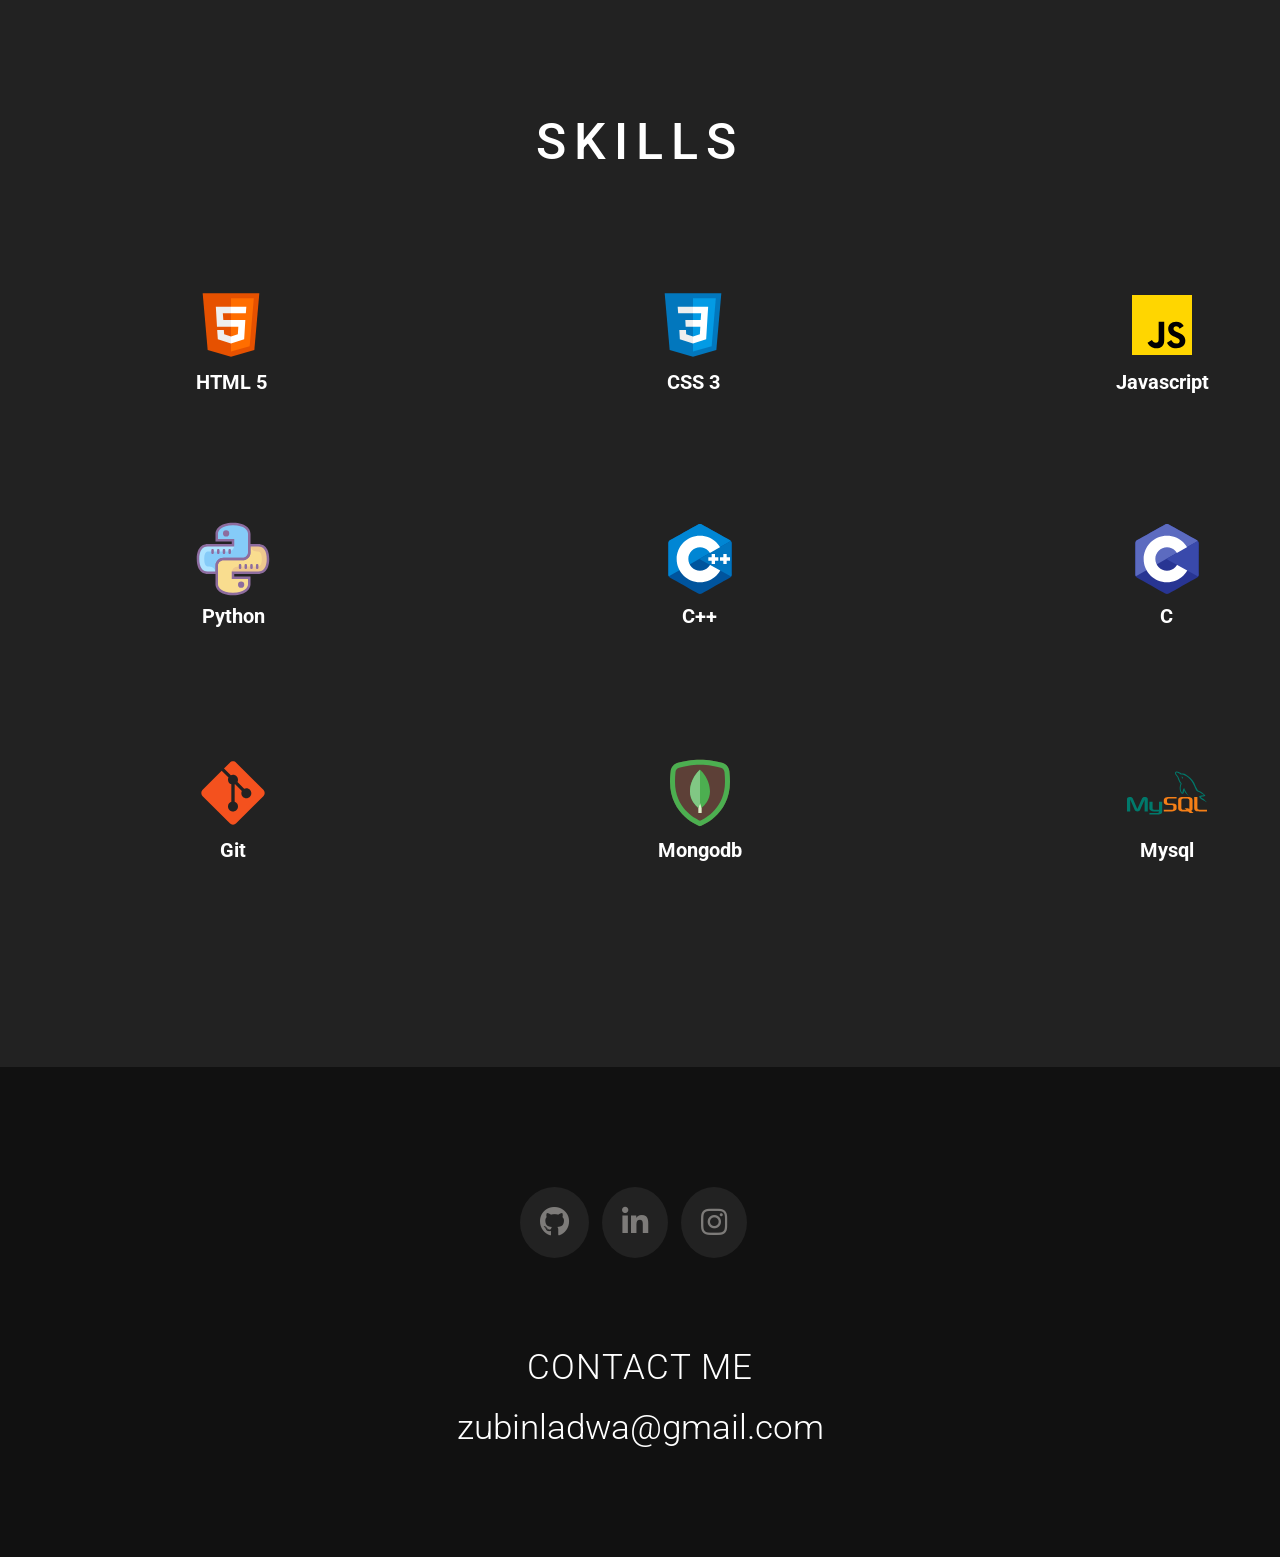
==== skills.html @ 61cd435d "Added skills page, modified & cleaned the code. Also added navbar - yet to complete" ====
<!DOCTYPE html>
<html lang="en">
  <head>
    <meta charset="UTF-8" />
    <meta http-equiv="X-UA-Compatible" content="IE=edge" />
    <meta name="viewport" content="width=device-width, initial-scale=1.0" />
    <link rel="stylesheet" href="./sass/main.css" />
    <link
      rel="stylesheet"
      href="https://pro.fontawesome.com/releases/v5.10.0/css/all.css"
    />
    <title>Document</title>
  </head>
  <body>
    <section class="section__skills">
      <div class="skills">
        <div class="skills__wrapper">
          <h2 class="heading__secondary uppercase align-center">Skills</h2>
          <div class="container">
            <div class="skills__content">
              <div class="flex-center">
                <div class="skills__box">
                  <img
                    class="skills__image"
                    src="./img/svg/icons8-html-5.svg"
                    alt=""
                  />
                  <span class="skills__caption">HTML 5</span>
                </div>
                <div class="skills__box">
                  <img
                    class="skills__image"
                    src="./img/svg/icons8-css3.svg"
                    alt=""
                  />
                  <span class="skills__caption">CSS 3</span>
                </div>
                <div class="skills__box">
                  <img
                    class="skills__image"
                    src="./img/svg/icons8-javascript.svg"
                    alt=""
                  />
                  <span class="skills__caption">Javascript</span>
                </div>
              </div>
              <div class="flex-center">
                <div class="skills__box">
                  <img
                    class="skills__image"
                    src="./img/svg/icons8-python.svg"
                    alt=""
                  />
                  <span class="skills__caption">Python</span>
                </div>
                <div class="skills__box">
                  <img
                    class="skills__image"
                    src="./img/svg/icons8-c++.svg"
                    alt=""
                  />
                  <span class="skills__caption">C++</span>
                </div>
                <div class="skills__box">
                  <img
                    class="skills__image"
                    src="./img/svg/icons8-c-programming.svg"
                    alt=""
                  />
                  <span class="skills__caption">C</span>
                </div>
              </div>
              <div class="flex-center">
                <div class="skills__box">
                  <img
                    class="skills__image"
                    src="./img/svg/icons8-git.svg"
                    alt=""
                  />
                  <span class="skills__caption">Git</span>
                </div>
                <div class="skills__box">
                  <img
                    class="skills__image"
                    src="./img/svg/icons8-mongodb.svg"
                    alt=""
                  />
                  <span class="skills__caption">Mongodb</span>
                </div>
                <div class="skills__box">
                  <img
                    class="skills__image"
                    src="./img/svg/icons8-mysql-logo.svg"
                    alt=""
                  />
                  <span class="skills__caption">Mysql</span>
                </div>
              </div>
            </div>
          </div>
        </div>
      </div>
    </section>
    <footer class="footer">
      <div class="footer__links">
        <div class="footer__link"><i class="fab fa-github"></i></div>
        <div class="footer__link"><i class="fab fa-linkedin-in"></i></div>
        <div class="footer__link"><i class="fab fa-instagram"></i></div>
      </div>
      <div class="align-center mt-large">
        <p class="footer__text footer__title text-heavy uppercase lspace-1">
          Contact Me
        </p>
        <p class="footer__text">zubinladwa@gmail.com</p>
      </div>
    </footer>
  </body>
</html>
---- sass/main.css ----
@import url("https://fonts.googleapis.com/css2?family=Roboto:wght@300;400;500;700;900&display=swap");
.heading__primary {
  font-weight: 900;
  font-size: 7rem;
  color: white;
  letter-spacing: 5px;
}

.heading__secondary {
  font-weight: 500;
  font-size: 5rem;
  color: white;
  letter-spacing: 8px;
}

.heading__tertiary {
  font-size: 4rem;
  color: #fff;
  font-weight: 700;
  letter-spacing: 4px;
}

.title__block {
  padding: 1rem 0;
  text-align: center;
  background: #222;
  color: white;
}

.title__block--normal {
  font-size: 3rem;
  text-transform: uppercase;
  letter-spacing: 4px;
}

.para {
  color: #585252;
  font-family: "Roboto";
  text-align: justify;
  font-size: 1.8rem;
  font-weight: 700;
}

.about__para {
  margin: 3rem 0 2rem 0;
}

.heading__quad {
  font-size: 2.5rem;
  color: white;
}

@-webkit-keyframes animateColor {
  0% {
    background-position: 0% 50%;
  }
  50% {
    background-position: 100% 50%;
  }
  100% {
    background-position: 0% 50%;
  }
}

@keyframes animateColor {
  0% {
    background-position: 0% 50%;
  }
  50% {
    background-position: 100% 50%;
  }
  100% {
    background-position: 0% 50%;
  }
}

* {
  margin: 0px;
  padding: 0px;
  -webkit-box-sizing: border-box;
          box-sizing: border-box;
}

html {
  font-size: 10px;
}

body {
  font-family: "Roboto", sans-serif;
  font-weight: 500;
  line-height: 1.7;
}

.container {
  width: 140rem;
  margin: 0 auto;
}

.align-left {
  text-align: left;
}

.align-center {
  text-align: center;
}

.align-right {
  text-align: right;
}

.uppercase {
  text-transform: uppercase;
}

.lspace-1 {
  letter-spacing: 1px;
}

.lspace-2 {
  letter-spacing: 2px;
}

.lspace-3 {
  letter-spacing: 3px;
}

.lspace-4 {
  letter-spacing: 4px;
}

.lspace-medium {
  letter-spacing: 6px;
}

.lspace-large {
  letter-spacing: 8px;
}

.text-heavy {
  font-weight: 900;
}

.text-bold {
  font-weight: 700;
}

.mt-1 {
  margin-top: 1rem;
}

.mt-2 {
  margin-top: 2rem;
}

.mt-3 {
  margin-top: 3rem;
}

.mt-large {
  margin-top: 8rem;
}

.flex-center {
  display: -webkit-box;
  display: -ms-flexbox;
  display: flex;
  -ms-flex-pack: distribute;
      justify-content: space-around;
  margin: 8rem 0;
}

.button {
  display: inline-block;
  background: #58b19f;
  padding: 1.3rem 1.8rem;
  border: none;
  outline: none;
  color: white;
  margin-top: 2rem;
  font-size: 1.6rem;
  font-weight: 500;
  cursor: pointer;
  text-decoration: none;
  text-transform: uppercase;
  border-radius: 50px;
}

.card {
  background: #333;
  -webkit-box-shadow: rgba(34, 34, 34, 0.2) 0px 2px 8px 0px;
          box-shadow: rgba(34, 34, 34, 0.2) 0px 2px 8px 0px;
  padding: 4rem 3rem 2rem 3rem;
  width: 85%;
  margin-bottom: 3rem;
  font-weight: 700;
  font-size: 1.7rem;
  text-align: justify;
  border-radius: 4px;
  color: #585252;
}

.card__title {
  color: #58b19f;
  font-weight: 900;
  font-size: 2rem;
  margin: 0 0 1.5rem 0;
}

.card__footer {
  margin-top: 2rem;
  font-size: 2rem;
}

.navigation__checkbox {
  visibility: hidden;
}

.navigation__button {
  position: fixed;
  top: 6rem;
  right: 6rem;
  border-radius: 50%;
  z-index: 20;
  height: 6rem;
  width: 6rem;
  background: white;
}

.navigation__background {
  position: fixed;
  height: 5rem;
  width: 5rem;
  top: 6rem;
  right: 6rem;
  border-radius: 50%;
  background-image: radial-gradient(#222, #333);
  z-index: 10;
}

.navigation__checkbox:checked ~ .navigation__background {
  -webkit-transform: scale(100);
          transform: scale(100);
  -webkit-transition: 1s ease;
  transition: 1s ease;
}

.section__about {
  background: #222;
  padding: 20rem 0 20rem 0;
}

.about {
  display: -webkit-box;
  display: -ms-flexbox;
  display: flex;
  -webkit-box-pack: justify;
      -ms-flex-pack: justify;
          justify-content: space-between;
  -webkit-box-align: center;
      -ms-flex-align: center;
          align-items: center;
}

.about__image {
  background-image: url("../../img/zubin.jpg");
  background-position: top;
  background-size: contain;
  background-repeat: no-repeat;
  height: 50rem;
  width: 50%;
}

.about__content {
  width: 50%;
  line-height: 1.7;
}

.about__content--wrapper {
  width: 80%;
  margin: 0 auto;
}

.header {
  height: 100vh;
  width: 100%;
  position: relative;
  background-attachment: fixed;
}

.header__backgroundText {
  position: absolute;
}

.header .heading__large {
  font-size: 16rem;
  letter-spacing: 16px;
  z-index: 1;
  color: #282828;
}

.header__wrapper {
  height: 100%;
  width: 100%;
  display: -webkit-box;
  display: -ms-flexbox;
  display: flex;
  -webkit-box-pack: center;
      -ms-flex-pack: center;
          justify-content: center;
  background-size: 300% 300%;
  background-color: #222;
  -webkit-box-align: center;
      -ms-flex-align: center;
          align-items: center;
}

.header__content {
  text-align: center;
  text-transform: uppercase;
  z-index: 2;
}

.portfolio {
  background-color: #222;
  overflow: hidden;
  line-height: 0;
}

.portfolio .flex__content {
  display: -webkit-box;
  display: -ms-flexbox;
  display: flex;
  -webkit-box-flex: 1;
      -ms-flex: 1 1 1;
          flex: 1 1 1;
}

.portfolio .card {
  width: 33.3333%;
  height: 50rem;
  overflow: hidden;
}

.portfolio .card__wrapper {
  height: 100%;
  width: 100%;
  overflow: hidden;
}

.portfolio img {
  width: 100%;
  height: 100%;
  -webkit-transform: scale(1.2);
          transform: scale(1.2);
  background-position: center;
  background-size: contain;
  cursor: pointer;
  -webkit-transition: all ease 0.5s;
  transition: all ease 0.5s;
}

.portfolio img:hover {
  -webkit-transform: scale(1);
          transform: scale(1);
}

.section__resume {
  background: #222;
  padding: 10rem 0 20rem 0;
}

.resume {
  display: -webkit-box;
  display: -ms-flexbox;
  display: flex;
  margin: 5rem 0;
  -webkit-box-pack: justify;
      -ms-flex-pack: justify;
          justify-content: space-between;
}

.resume__education {
  width: 50%;
}

.resume__experience {
  width: 50%;
}

.footer {
  padding: 10rem 0;
  background: #111;
}

.footer__links {
  width: 100%;
  display: -webkit-box;
  display: -ms-flexbox;
  display: flex;
  -webkit-box-pack: center;
      -ms-flex-pack: center;
          justify-content: center;
  -webkit-box-align: center;
      -ms-flex-align: center;
          align-items: center;
  margin: 2rem 0 3rem 0;
}

.footer__link {
  background: #222;
  border-radius: 50%;
  padding: 2rem;
  margin-right: 1.3rem;
}

.footer__link > i {
  font-size: 3rem;
  color: #7d7b79;
}

.footer__link > i:hover {
  color: white;
}

.footer__text {
  color: white;
  font-size: 3.5rem;
  font-weight: 300;
}

.section__skills {
  padding: 10rem 0;
  background: #222;
  min-height: 100vh;
}

.skills__box {
  padding: 2rem;
  display: -webkit-box;
  display: -ms-flexbox;
  display: flex;
  text-align: center;
  -webkit-box-orient: vertical;
  -webkit-box-direction: normal;
      -ms-flex-direction: column;
          flex-direction: column;
  -webkit-box-align: center;
      -ms-flex-align: center;
          align-items: center;
}

.skills__image {
  width: 8rem;
  cursor: pointer;
  -webkit-animation: 1s ease fadeOut;
          animation: 1s ease fadeOut;
}

.skills__image > i {
  font-size: 8rem;
}

.skills__image:hover {
  -webkit-transform: scale(1.1);
          transform: scale(1.1);
  -webkit-transition: 0.3s ease;
  transition: 0.3s ease;
}

.skills__caption {
  opacity: 0;
  color: white;
  font-size: 2rem;
  font-weight: 700;
  -webkit-animation: 0.5s ease fadeOutCaption forwards;
          animation: 0.5s ease fadeOutCaption forwards;
  -webkit-animation-delay: 1s;
          animation-delay: 1s;
}

@-webkit-keyframes fadeOut {
  0% {
    opacity: 0;
    -webkit-transform: translateY(5px);
            transform: translateY(5px);
  }
  100% {
    opacity: 1;
    -webkit-transform: translateY(0px);
            transform: translateY(0px);
  }
}

@keyframes fadeOut {
  0% {
    opacity: 0;
    -webkit-transform: translateY(5px);
            transform: translateY(5px);
  }
  100% {
    opacity: 1;
    -webkit-transform: translateY(0px);
            transform: translateY(0px);
  }
}

@-webkit-keyframes fadeOutCaption {
  0% {
    opacity: 0;
    -webkit-transform: translateY(7px);
            transform: translateY(7px);
  }
  100% {
    opacity: 1;
    -webkit-transform: translateY(0px);
            transform: translateY(0px);
  }
}

@keyframes fadeOutCaption {
  0% {
    opacity: 0;
    -webkit-transform: translateY(7px);
            transform: translateY(7px);
  }
  100% {
    opacity: 1;
    -webkit-transform: translateY(0px);
            transform: translateY(0px);
  }
}

@-webkit-keyframes TranslateUP {
  0% {
    opacity: 0;
    -webkit-transform: translateY(2rem);
            transform: translateY(2rem);
  }
  100% {
    opacity: 1;
    -webkit-transform: translateY(0px);
            transform: translateY(0px);
  }
}

@keyframes TranslateUP {
  0% {
    opacity: 0;
    -webkit-transform: translateY(2rem);
            transform: translateY(2rem);
  }
  100% {
    opacity: 1;
    -webkit-transform: translateY(0px);
            transform: translateY(0px);
  }
}
/*# sourceMappingURL=main.css.map */
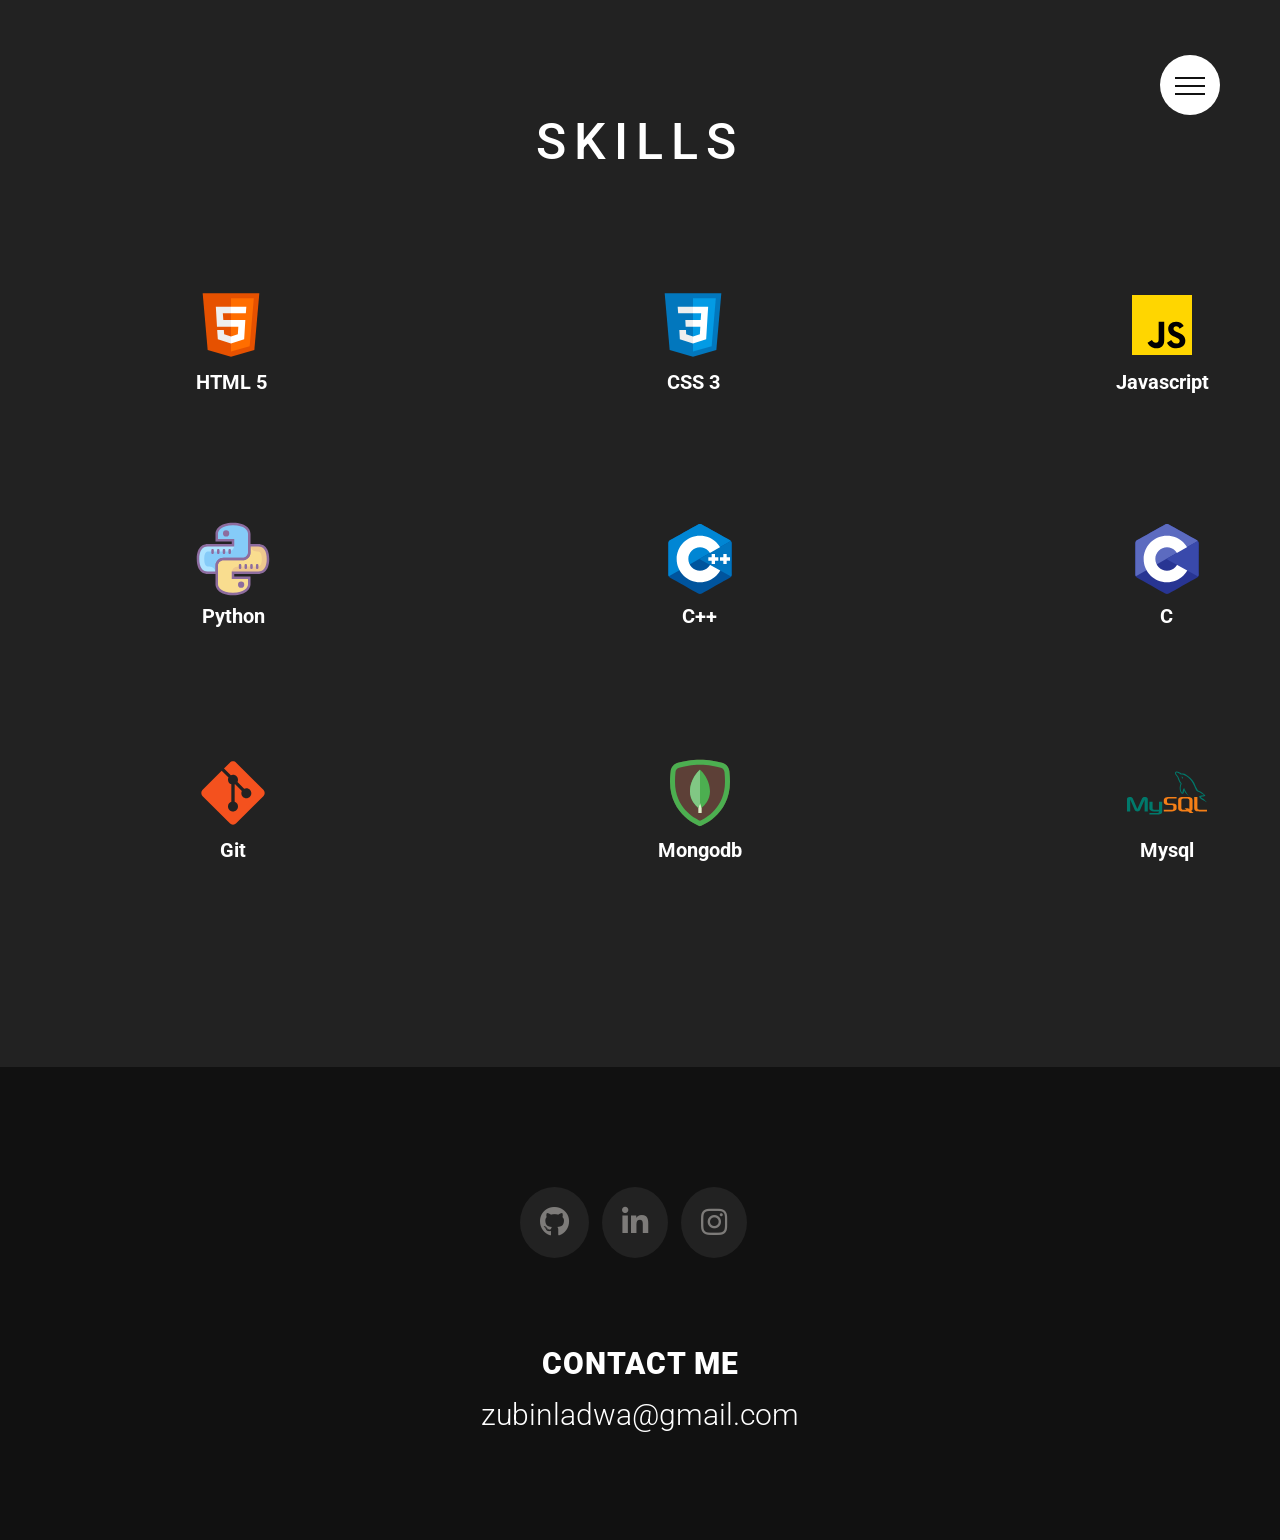
==== commit 736e5886: "Completed navigation section and linked home and skills page" ====
--- a/skills.html
+++ b/skills.html
@@ -12,6 +12,32 @@
     <title>Document</title>
   </head>
   <body>
+    <!-- NAVIGATION STARTS HERE -->
+    <div class="navigation">
+      <input
+        type="checkbox"
+        class="navigation__checkbox"
+        id="navigation__toggle"
+      />
+      <label for="navigation__toggle" class="navigation__button">
+        <div class="navigation__icon"></div>
+      </label>
+
+      <div class="navigation__background">&nbsp;</div>
+      <nav class="navigation__nav">
+        <ul class="navigation__list">
+          <li class="navigation__item">
+            <a href="./home.html" class="navigation__link">Home</a>
+          </li>
+          <li class="navigation__item">
+            <a href="./skills.html" class="navigation__link">Skills</a>
+          </li>
+        </ul>
+      </nav>
+    </div>
+    <!-- NAVIGATION ENDS HERE -->
+
+    <!-- SKILLS SECTIONS HERE -->
     <section class="section__skills">
       <div class="skills">
         <div class="skills__wrapper">
@@ -101,6 +127,9 @@
         </div>
       </div>
     </section>
+    <!-- SKILLS SECTION ENDS HERE -->
+
+    <!-- FOOTER STARTS HERE  -->
     <footer class="footer">
       <div class="footer__links">
         <div class="footer__link"><i class="fab fa-github"></i></div>
@@ -114,5 +143,6 @@
         <p class="footer__text">zubinladwa@gmail.com</p>
       </div>
     </footer>
+    <!-- FOOTER ENDS HERE -->
   </body>
 </html>
--- a/sass/main.css
+++ b/sass/main.css
@@ -213,17 +213,61 @@
 
 .navigation__checkbox {
   visibility: hidden;
+  display: none;
 }
 
 .navigation__button {
   position: fixed;
-  top: 6rem;
+  top: 5.5rem;
   right: 6rem;
   border-radius: 50%;
   z-index: 20;
   height: 6rem;
   width: 6rem;
   background: white;
+  z-index: 20;
+  cursor: pointer;
+}
+
+.navigation__icon {
+  position: relative;
+  margin-top: 3rem;
+  margin-left: 1.5rem;
+}
+
+.navigation__icon, .navigation__icon::after, .navigation__icon::before {
+  height: 0.2rem;
+  width: 3rem;
+  background: #111;
+  display: inline-block;
+}
+
+.navigation__icon::after, .navigation__icon::before {
+  content: "";
+  position: absolute;
+  left: 0;
+  -webkit-transition: all 0.2s;
+  transition: all 0.2s;
+}
+
+.navigation__icon::after {
+  top: 0.8rem;
+}
+
+.navigation__icon::before {
+  top: -0.8rem;
+}
+
+.navigation__icon:hover, .navigation__icon:active {
+  background-position: 100%;
+}
+
+.navigation__button:hover .navigation__icon::before {
+  top: -1rem;
+}
+
+.navigation__button:hover .navigation__icon::after {
+  top: 1rem;
 }
 
 .navigation__background {
@@ -235,13 +279,59 @@
   border-radius: 50%;
   background-image: radial-gradient(#222, #333);
   z-index: 10;
+  -webkit-transition: all 0.4s ease;
+  transition: all 0.4s ease;
+}
+
+.navigation__nav {
+  position: fixed;
+  height: 100vh;
+  top: 0;
+  left: 0;
+  opacity: 0;
+  width: 0;
+  z-index: 15;
+  -webkit-transition: all 1s;
+  transition: all 1s;
+}
+
+.navigation__list {
+  position: absolute;
+  top: 50%;
+  left: 50%;
+  -webkit-transform: translate(-50%, -50%);
+          transform: translate(-50%, -50%);
+  list-style-type: none;
+  text-align: center;
+  width: 100%;
+}
+
+.navigation__item {
+  padding: 2rem 0;
+}
+
+.navigation__link {
+  text-decoration: none;
+  color: white;
+  font-size: 5rem;
+  letter-spacing: 3px;
+  text-transform: uppercase;
+  font-weight: 700;
 }
 
 .navigation__checkbox:checked ~ .navigation__background {
   -webkit-transform: scale(100);
           transform: scale(100);
-  -webkit-transition: 1s ease;
-  transition: 1s ease;
+}
+
+.navigation__checkbox:checked ~ .navigation__nav {
+  opacity: 1;
+  width: 100%;
+}
+
+.navigation__checkbox:not(:checked) ~ .navigation__nav {
+  display: none;
+  visibility: none;
 }
 
 .section__about {
@@ -422,9 +512,14 @@
   color: white;
 }
 
+.footer__title {
+  font-weight: 900 !important;
+  font-size: 3rem !important;
+}
+
 .footer__text {
   color: white;
-  font-size: 3.5rem;
+  font-size: 3rem;
   font-weight: 300;
 }
 
